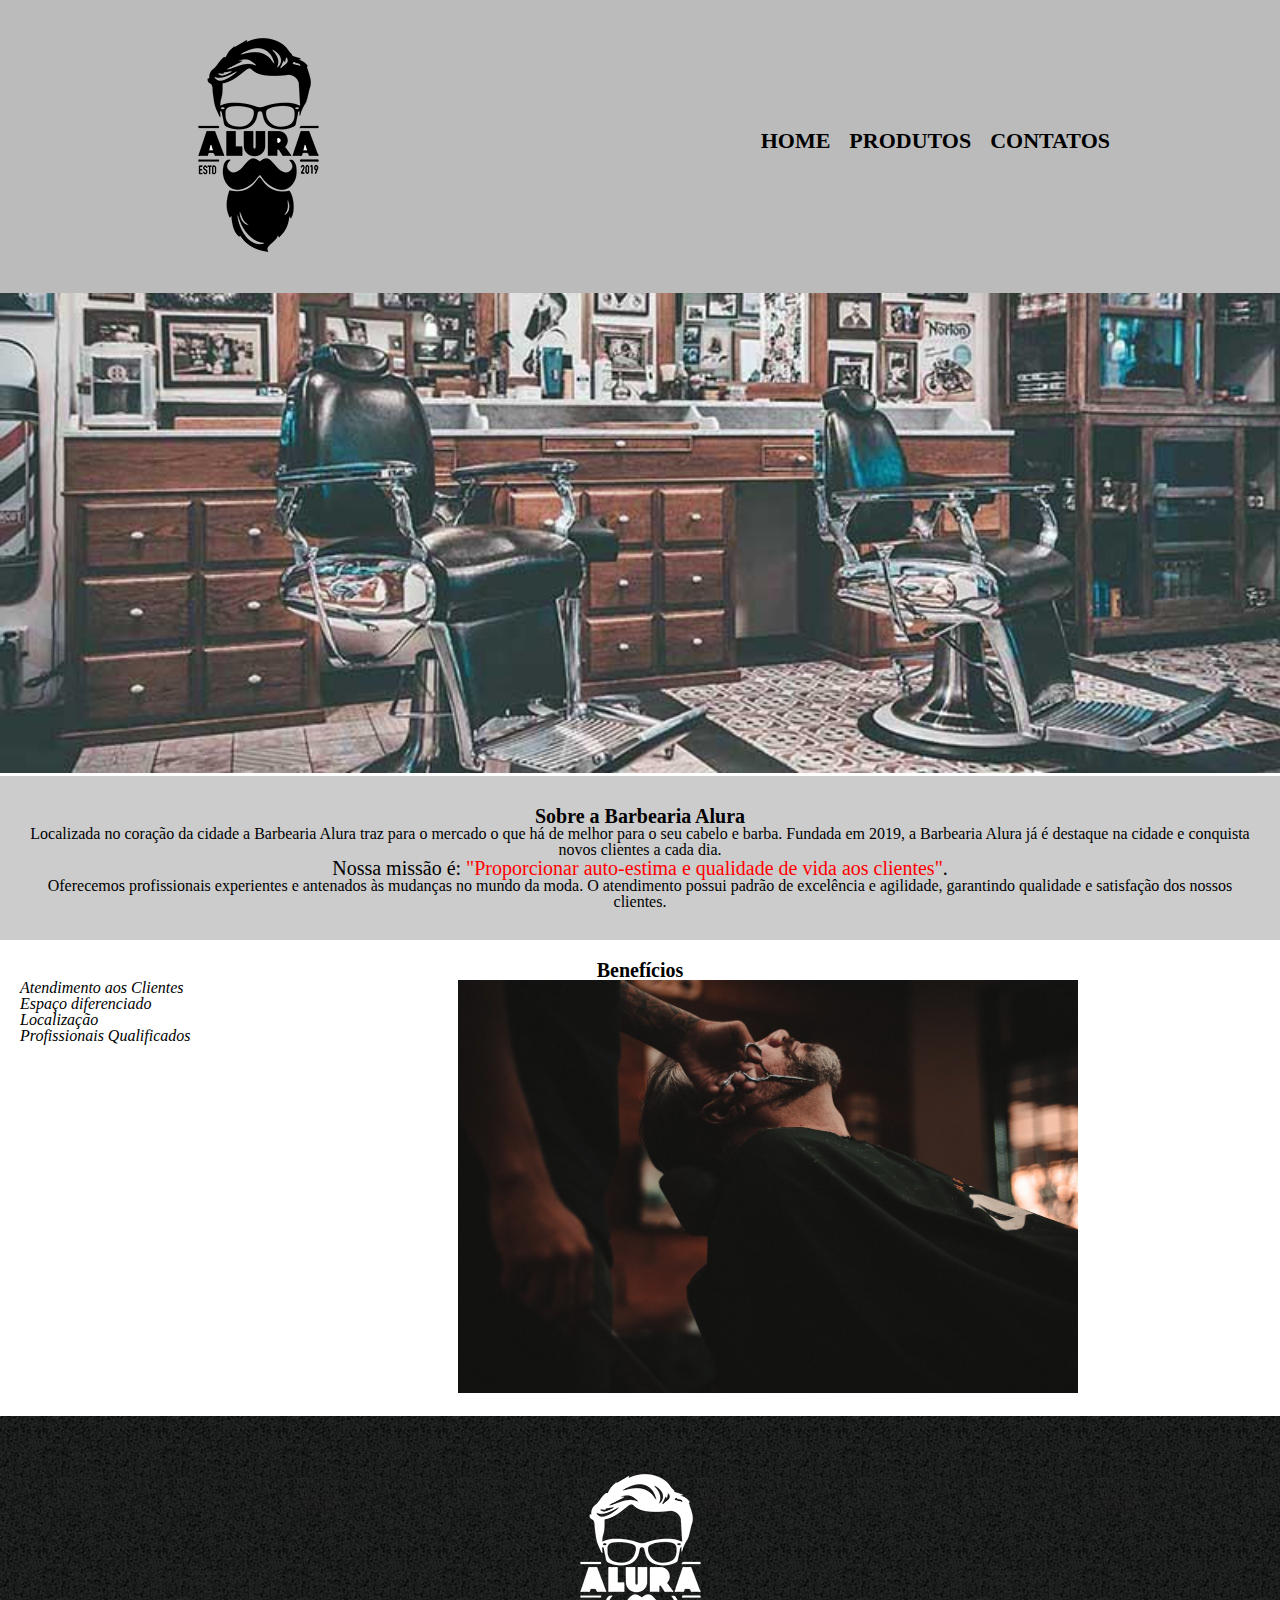
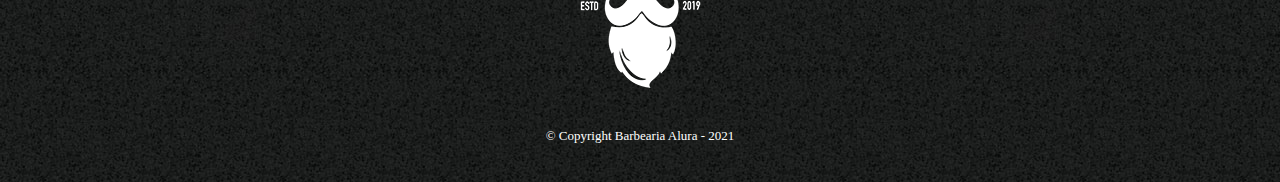
==== barbeariaFinal/index.html @ 7a193e82 "Barbearia Página Final" ====
<!DOCTYPE html>
<html lang="pt-br">
	<head>
		<meta charset="UTF-8">
		<title>Barbearia Alura</title>
		<link rel="stylesheet" href="reset.css">
		<link rel="stylesheet" href="style.css">
		<link rel="stylesheet" href="style-home.css">
	</head>

	<body>

		<header>
			<div class="caixa">
				<h1><img src="logo.png" alt="Logotipo da Barbearia Alura"></h1>
				<nav>
					<ul>
						<li><a href="index.html">Home</a></li>
						<li><a href="produtos.html">Produtos</a></li>
						<li><a href="contato.html">Contatos</a></li>
					</ul>
				</nav>
			</div>
		</header>

		<img id="banner" src="banner.jpg">
		<div class="principal">
			<h2 class="titulo-centralizado">Sobre a Barbearia Alura</h2>
	 
			<p>Localizada no coração da cidade a <strong>Barbearia Alura</strong> traz para o mercado o que há de melhor para o seu cabelo e barba. Fundada em 2019, a Barbearia Alura já é destaque na cidade e conquista novos clientes a cada dia.</p>

			<p id="missao"><em>Nossa missão é: <strong>"Proporcionar auto-estima e qualidade de vida aos clientes"</strong>.</em></p>

			<p>Oferecemos profissionais experientes e antenados às mudanças no mundo da moda. O atendimento possui padrão de excelência e agilidade, garantindo qualidade e satisfação dos nossos clientes.</p>
		</div>

		<div class="beneficios">
			<h3 class="titulo-centralizado">Benefícios</h3>

			<ul class="desc">
				<li class="itens">Atendimento aos Clientes</li>
				<li class="itens">Espaço diferenciado</li>
				<li class="itens">Localização</li>
				<li class="itens">Profissionais Qualificados</li>
			</ul>

			<img src="beneficios.jpg" class="imagembeneficios">
		</div>


		<footer>
			<img src="logo-branco.png" alt="Logotipo Barbearia Alura">
			<p class="copyright">&copy; Copyright Barbearia Alura - 2021</p>
		</footer>
	</body>
</html>
---- barbeariaFinal/style.css ----
header {
	background: #bbbbbb;
	padding: 20px 0;
}

.caixa {
	position: relative;
	width: 940px;
	margin: 0 auto;
}

nav {
	position: absolute;
	top: 110px;
	right: 0;
}

nav li {
	display: inline;
	margin: 0 0 0 15px;
}

nav a {
	text-transform: uppercase;
	color: #000000;
	font-weight: bold;
	font-size: 22px;
	text-decoration: none;
}

nav a:hover {
	color: #c78c19;
	text-decoration: underline;
}

.produtos {
	width: 940px;
	margin: 0 auto;
	padding: 50px 0;
}

.produtos li {
	display: inline-block;
	text-align: center;
	width: 30%;
	vertical-align: top;
	margin: 0 1.5%;
	padding: 30px 20px;
	box-sizing: border-box;
	border: 2px solid #000000;
	border-radius: 10px;
	cursor: pointer;
}

.produtos li:hover{
	border-color: #c78c19;

}

.produtos li:active{
	border-color: #088c19;
}

.produtos li:hover h2 {
	font-size: 32px;
}

.produtos h2 {
	font-size: 30px;
	font-weight: bold;
}

.descricaoProduto {
	font-size: 18px;
}

.precoProduto {
	font-size: 22px;
	font-weight: bold;
	margin-top: 10px;
}

footer {
	text-align: center;
	background: url("bg.jpg");
	padding: 40px 0;
}

.copyright {
	color: #ffffff;
	font-size: 13px;
	margin-top: 20px;
}

main {
	width: 940px;
	margin: 0 auto;
}

form {
	margin: 40px 0;
}

form label, form legend {
	display: block;
	font-size: 20px;
	margin: 0 0 10px;
}

.input-padrao {
	display: block;
	margin-bottom: 20px;
	padding: 10px 25px;
	width: 50%;
}

.checkbox {
	margin: 20px 0;
}

.enviar {
	width: 40%;
	padding: 15px 0;
	background: orange;
	color: white;
	font-weight: bold;
	font-size: 18px;
	border: none;
	border-radius: 5px;
	transition: 0.5s all;
	cursor: pointer;
	box-shadow: black 0px 0px 10px 1px;
}

.enviar:hover {
	background: green;
	transform: scale(1.10);
}

table {
	margin: 20px 0 40px;
	box-shadow: black 0px 0px 4px 1px;
}

thead {
	background: #555555;
	color: white;
	font-weight: bold;
}

td, th {
	border: 1px solid black;
	padding: 8px 15px;
}
---- barbeariaFinal/style-home.css ----
#banner {
	width:100%;
}

.principal{
	background: #CCCCCC;
	padding: 30px;
}

.titulo-principal {
	padding-left: 20px;
}

.titulo-centralizado {
	text-align: center;
	font-size: 20px;
	font-weight: bold;
}

p {
	text-align: center;
}

#missao {
	font-size: 20px
}

em strong {
	color: #FF0000;
}

.itens {
	font-style: italic
}

.beneficios {
	background: #FFFFFF;
	padding: 20px;
}

.desc {
	display: inline-block;
	vertical-align: top;
	width: 20%;
	margin-right: 15%;
}

.imagembeneficios {
	width: 50%;
}
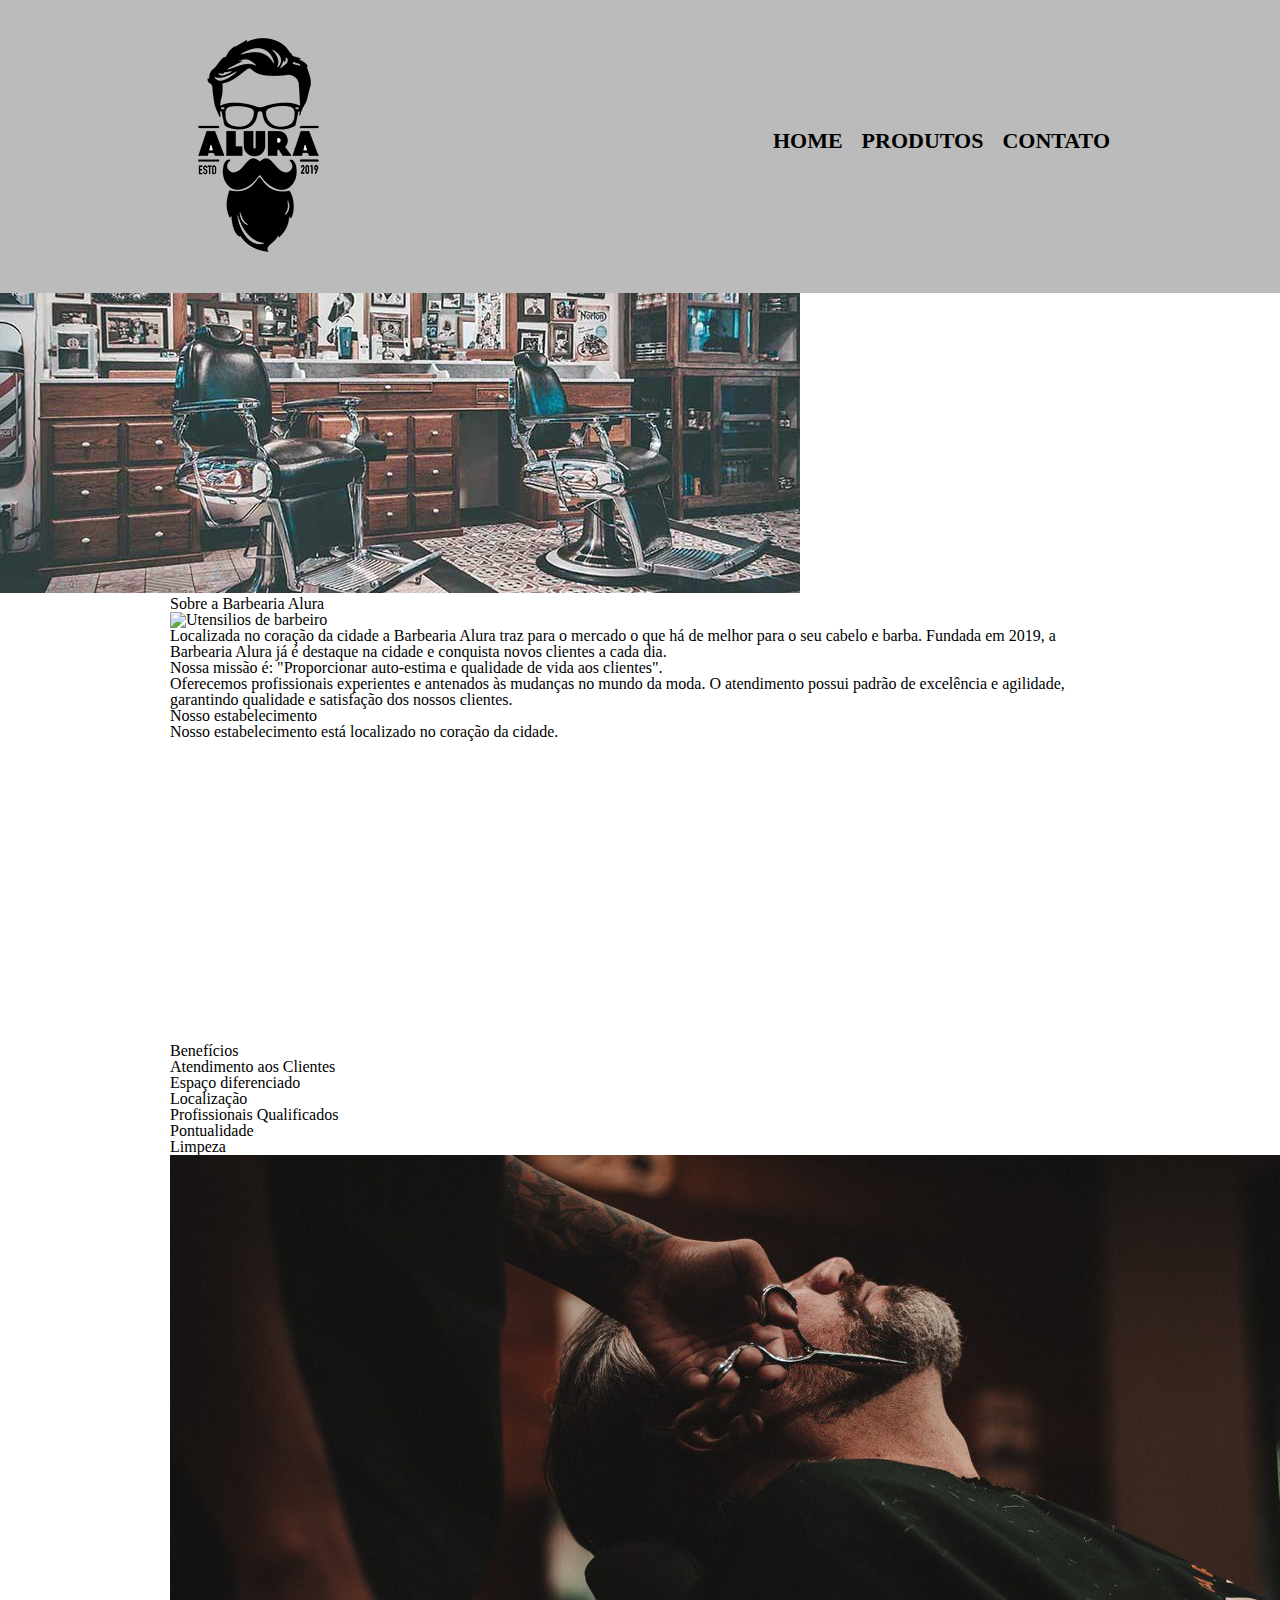
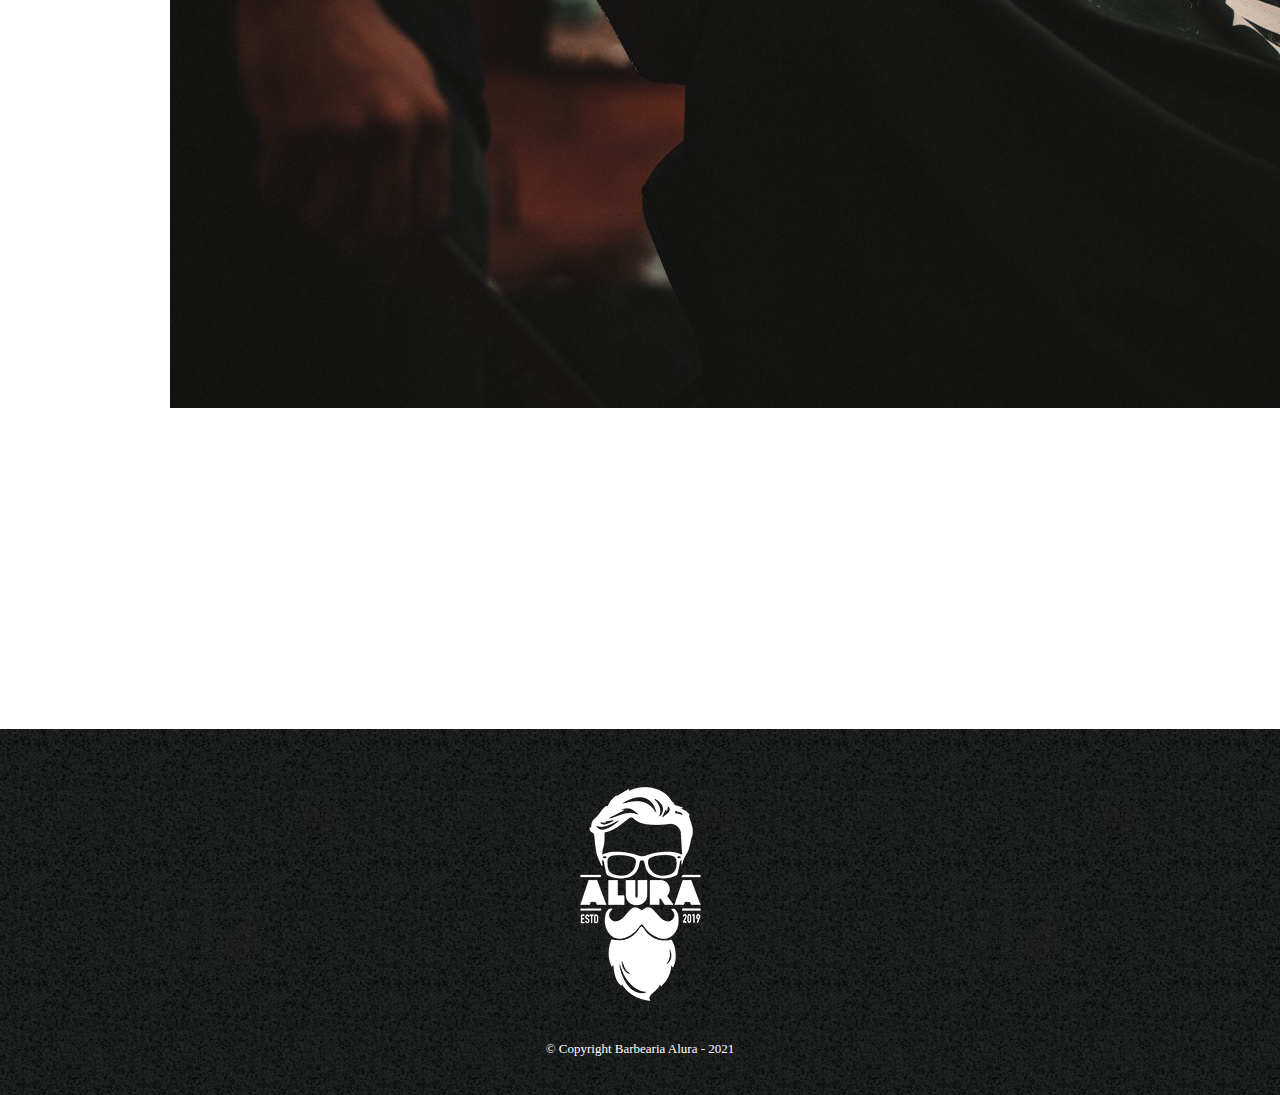
==== commit 63f73b03: "HTML INDEX CONCLUÍDO E RESPONSIVO MOBILE" ====
--- a/barbeariaFinal/index.html
+++ b/barbeariaFinal/index.html
@@ -2,14 +2,17 @@
 <html lang="pt-br">
 	<head>
 		<meta charset="UTF-8">
+		<meta name="viewport" content="width=device-width">
 		<title>Barbearia Alura</title>
 		<link rel="stylesheet" href="reset.css">
 		<link rel="stylesheet" href="style.css">
-		<link rel="stylesheet" href="style-home.css">
+		<link rel="preconnect" href="https://fonts.googleapis.com">
+		<link rel="preconnect" href="https://fonts.gstatic.com" crossorigin>
+		<link href="https://fonts.googleapis.com/css2?family=Montserrat:wght@300&display=swap" rel="stylesheet">
+
 	</head>
 
 	<body>
-
 		<header>
 			<div class="caixa">
 				<h1><img src="logo.png" alt="Logotipo da Barbearia Alura"></h1>
@@ -17,39 +20,60 @@
 					<ul>
 						<li><a href="index.html">Home</a></li>
 						<li><a href="produtos.html">Produtos</a></li>
-						<li><a href="contato.html">Contatos</a></li>
+						<li><a href="contato.html">Contato</a></li>
 					</ul>
 				</nav>
 			</div>
 		</header>
 
-		<img id="banner" src="banner.jpg">
-		<div class="principal">
-			<h2 class="titulo-centralizado">Sobre a Barbearia Alura</h2>
-	 
-			<p>Localizada no coração da cidade a <strong>Barbearia Alura</strong> traz para o mercado o que há de melhor para o seu cabelo e barba. Fundada em 2019, a Barbearia Alura já é destaque na cidade e conquista novos clientes a cada dia.</p>
 
-			<p id="missao"><em>Nossa missão é: <strong>"Proporcionar auto-estima e qualidade de vida aos clientes"</strong>.</em></p>
+		<img class="banner" src="banner.jpg">
 
-			<p>Oferecemos profissionais experientes e antenados às mudanças no mundo da moda. O atendimento possui padrão de excelência e agilidade, garantindo qualidade e satisfação dos nossos clientes.</p>
-		</div>
+		<main>
+			<!-- <p>TEXTO DE TESTE DOS SELETORES AVANÇADOS</p> -->
 
-		<div class="beneficios">
-			<h3 class="titulo-centralizado">Benefícios</h3>
+			<section class="principal">
+				<h2 class="titulo-principal">Sobre a Barbearia Alura</h2>
+				<img src="utensilios.jpg" class="utensilios" alt="Utensilios de barbeiro">
+		 
+				<p>Localizada no coração da cidade a <strong>Barbearia Alura</strong> traz para o mercado o que há de melhor para o seu cabelo e barba. Fundada em 2019, a Barbearia Alura já é destaque na cidade e conquista novos clientes a cada dia.</p>
 
-			<ul class="desc">
-				<li class="itens">Atendimento aos Clientes</li>
-				<li class="itens">Espaço diferenciado</li>
-				<li class="itens">Localização</li>
-				<li class="itens">Profissionais Qualificados</li>
-			</ul>
+				<p id="missao"><em>Nossa missão é: <strong>"Proporcionar auto-estima e qualidade de vida aos clientes"</strong>.</em></p>
 
-			<img src="beneficios.jpg" class="imagembeneficios">
-		</div>
+				<p>Oferecemos profissionais experientes e antenados às mudanças no mundo da moda. O atendimento possui padrão de excelência e agilidade, garantindo qualidade e satisfação dos nossos clientes.</p>
+			</section>
 
+			<section class="mapa">
+				<h3 class="titulo-principal">Nosso estabelecimento</h3>
+				<p>Nosso estabelecimento está localizado no coração da cidade.</p>
+				<div class="mapa-conteudo">
+					<iframe src="https://www.google.com/maps/embed?pb=!1m18!1m12!1m3!1d3656.4498404748983!2d-46.63452058507007!3d-23.588194784669614!2m3!1f0!2f0!3f0!3m2!1i1024!2i768!4f13.1!3m3!1m2!1s0x94ce5a2b2ed7f3a1%3A0xab35da2f5ca62674!2sCaelum%20-%20Escola%20de%20Tecnologia!5e0!3m2!1spt-BR!2sbr!4v1640296413188!5m2!1spt-BR!2sbr" width="100%" height="300" style="border:0;" allowfullscreen="" loading="lazy"></iframe>
+				</div>
+
+			</section>
+
+			<section class="beneficios">
+				<h3 class="titulo-principal">Benefícios</h3>
+
+				<div class="conteudo-beneficios">
+					<ul class="lista-beneficios">
+						<li class="itens">Atendimento aos Clientes</li>
+						<li class="itens">Espaço diferenciado</li>
+						<li class="itens">Localização</li>
+						<li class="itens">Profissionais Qualificados</li>
+						<li class="itens">Pontualidade</li>
+						<li class="itens">Limpeza</li>
+					</ul><img src="beneficios.jpg" class="imagem-beneficios">
+				</div>
+
+				<div class="video">
+					<iframe width="100%" height="315" src="https://www.youtube.com/embed/wcVVXUV0YUY" title="YouTube video player" frameborder="0" allow="accelerometer; autoplay; clipboard-write; encrypted-media; gyroscope; picture-in-picture" allowfullscreen></iframe>
+				</div>
+			</section>
+		</main>
 
 		<footer>
-			<img src="logo-branco.png" alt="Logotipo Barbearia Alura">
+			<img src="logo-branco.png" alt="Logotipo da Barbearia Alura">
 			<p class="copyright">&copy; Copyright Barbearia Alura - 2021</p>
 		</footer>
 	</body>
